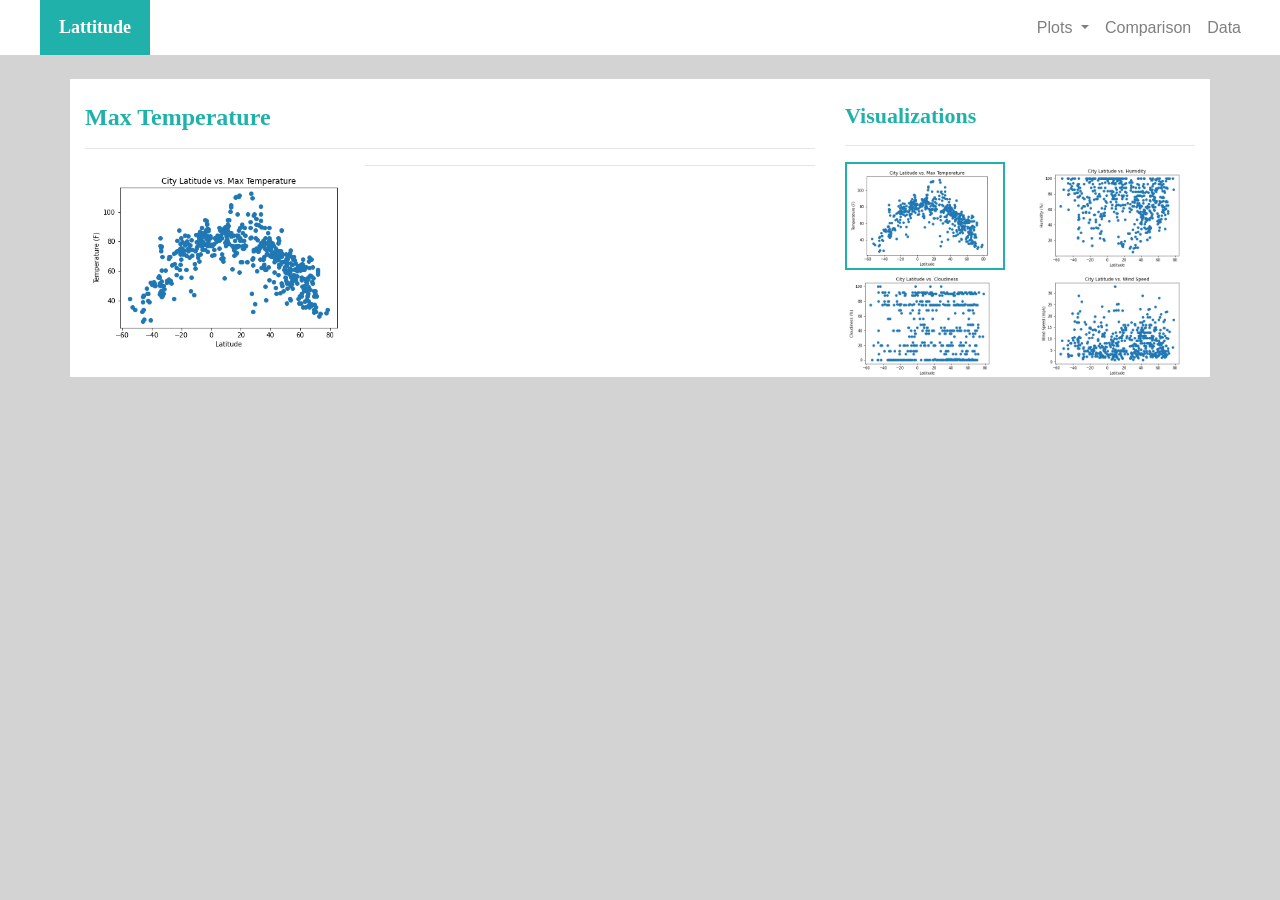
==== Visualizations/Visualization-1.html @ 7bda1a37 "code almost done" ====
<!DOCTYPE html>
<html lang="en">

<head>
  <meta charset="UTF-8">
  <meta http-equiv="X-UA-Compatible" content="IE=edge">
  <title> Visualization </title>
  <meta name="viewport" content="width=device-width, initial-scale=1">

   <!-- Bootstrap CSS -->
  <link rel="stylesheet" href="https://stackpath.bootstrapcdn.com/bootstrap/4.3.1/css/bootstrap.min.css"
    integrity="sha384-ggOyR0iXCbMQv3Xipma34MD+dH/1fQ784/j6cY/iJTQUOhcWr7x9JvoRxT2MZw1T" 
    crossorigin="anonymous">


    <!-- Bootstrap JS -->
  <script src="https://code.jquery.com/jquery-3.3.1.slim.min.js"
    integrity="sha384-q8i/X+965DzO0rT7abK41JStQIAqVgRVzpbzo5smXKp4YfRvH+8abtTE1Pi6jizo"
    crossorigin="anonymous"></script>
  <script src="https://cdnjs.cloudflare.com/ajax/libs/popper.js/1.14.7/umd/popper.min.js"
    integrity="sha384-UO2eT0CpHqdSJQ6hJty5KVphtPhzWj9WO1clHTMGa3JDZwrnQq4sF86dIHNDz0W1"
    crossorigin="anonymous"></script>
  <script src="https://stackpath.bootstrapcdn.com/bootstrap/4.3.1/js/bootstrap.min.js"
    integrity="sha384-JjSmVgyd0p3pXB1rRibZUAYoIIy6OrQ6VrjIEaFf/nJGzIxFDsf4x0xIM+B07jRM"
    crossorigin="anonymous"></script>

 <!--CSS Link-->
  <link rel="stylesheet" href="style.css">
</head>

<!-- content - Padding - Border - Margin -->

<body>
  <!-- start of header -->
  <div>
    <div class="row">
      <div class="col col-6 homebtn">
        <a href="index.html">Lattitude</a>
      </div>
      <div class="col col-6 menubuttons divtop">


        <nav class="navbar navbar-expand-md navbar-light">
          <button class="navbar-toggler" type="button" data-toggle="collapse" data-target="#navbarTogglerDemo03"
            aria-controls="navbarTogglerDemo03" aria-expanded="false" aria-label="Toggle navigation">
            <span class="navbar-toggler-icon"></span>
          </button>

          <div class="collapse navbar-collapse" id="navbarTogglerDemo03">
            <ul class="navbar-nav">
              <li class="nav-item dropdown">
                <a class="nav-link dropdown-toggle" href="#" id="navbarDropdownMenuLink" data-toggle="dropdown"
                  aria-haspopup="true" aria-expanded="false">
                                Plots
                </a>
                <div class="dropdown-menu" aria-labelledby="navbarDropdownMenuLink">
                  <a class="dropdown-item" href="visualization-1.html">Max Temperature</a>
                  <a class="dropdown-item" href="visualization-2.html">Humidity</a>
                  <a class="dropdown-item" href="visualization-3.html">Cloudiness</a>
                  <a class="dropdown-item" href="visualization-4.html">Wind Speed</a>
                </div>
              </li>
              <li class="nav-item">
                <a class="nav-link" href="comparison.html">Comparison</a>
              </li>
              <li class="nav-item">
                <a class="nav-link" href="data.html">Data</a>
              </li>
            </ul>
          </div>
        </nav>


      </div>
    </div>
  </div>
  <!-- start of main body -->
  <div class="container">
    <br>
    <div class="row">
      <!-- left side begins-->
      <div class="col col-12 col-md-8 divbdy">
        <br>
        <h1>Max Temperature</h1>
        <hr>
        <a href="visualization-1.html">
          <img class="img-fluid" src="../Images/plot_latitude_vs_temp.png" 
            class="img-thumbnail" alt="Latitude vs. Temperature" width="280" align="left"></a>

        <p>
        
        </p>
        <hr>
      </div>
      <!-- left side ends -->

      <!-- right side begins-->
      <div class="col col-12 col-md-4 divbdy">
        <br>
        <h2>Visualizations</h2>
        <hr>
        <div class='row'>
          <div class="col col-3 col-md-6">
            <a href="visualization-1.html"><img class="img-fluid" src="../Images/plot_latitude_vs_temp.png" class="img-thumbnail" alt="Latitude vs. Temperature" id="imgsel"></a>
          </div>
          <div class="col col-3 col-md-6">
            <a href="visualization-2.html"><img class="img-fluid" src="../Images/plot_latitude_vs_humidity.png" class="img-thumbnail" alt="Latitude vs. Humidity"></a>
          </div>
          <div class="col col-3 col-md-6">
            <a href="visualization-3.html"><img class="img-fluid" src="../Images/plot_latitude_vs_cloudiness.png" class="img-thumbnail" alt="Latitude vs. Cloudiness"></a>
          </div>
          <div class="col col-3 col-md-6">
            <a href="visualization-4.html"><img class="img-fluid" src="../Images/plot_latitude_vs_windspeed.png" class="img-thumbnail" alt="Latitude vs. Wind Speed"></a>
          </div>
        </div>
      </div>
      <!-- right side ends -->
    </div>
  </div>
  
</body>

</html>
---- Visualizations/style.css ----
img {
    max-width: 100%;
  }
  
  #imgsel{
    border: lightseagreen 2px solid;
  }
  
  h1, h2, h3{
    font-family: Georgia, 'Times New Roman', Times, serif;
    color: lightseagreen;
  }
  
  h1{
    font-size: 24px;
    font-weight: bold;
    text-align:left;
  }
  
  h2{
    font-size: 22px;
    font-weight: bold;
    text-align:left;
  }
  
  h3{
    font-size: 16px;
    font-weight: bold;
    text-align: center;
  }
  
  p{
    color: black;
    text-align:left;
  }
  
  .navbar{
      position: absolute;
      right: 30px;
  }
  
  .navbar a{
    background-color:white;
  }
  
  body {
    width: 100%;
    min-height:100%;
    background-color:lightgray;
  }
  
  .col {
    width: 100%;
    /* border: black 1px solid; */
    /* Font color */
    /* color:blue;  */
  } 
  
  .homebtn{
    background-color: white;
    z-index:2;
  }
  
  .homebtn a{
    width: 110px;
    background: lightseagreen;
    font-family: Georgia, 'Times New Roman', Times, serif;
    font-size: 18px;
    font-weight: bold;
    color: white;
    text-align: center;
    display: block;
    padding: 14px;
    margin: 0px 0px 0px 40px;
  }
  
  .divtop{
    background-color: white;
    z-index:2;
  }
  
  .divbdy{
    background-color: white;
    z-index:1;
  }
  
  .divtable{
    text-align:center;
    background-color: white;
    z-index:1;
  }
  
  .divbtm {
    width:100%;
    /* position:absolute; */
    bottom:0;
    background-color: gray;
    z-index:0;
    font-size: 12px;
    color: white;
    text-align: center;
    padding: 5px;
    margin: 0px;
  }
  
  .responsive {
    width: 100%;
    height: auto;
  }
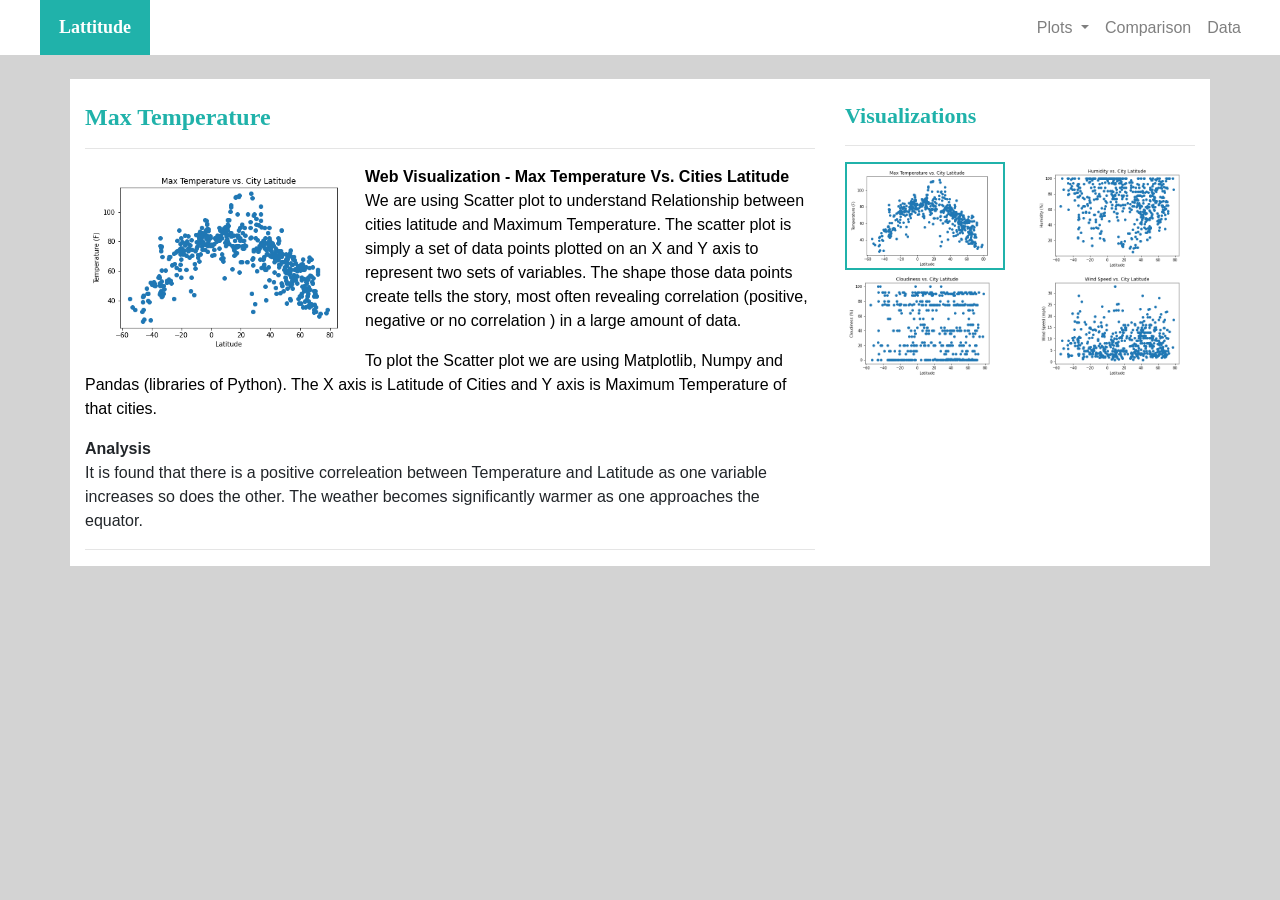
==== commit f6da51b5: "changes made" ====
--- a/Visualizations/Visualization-1.html
+++ b/Visualizations/Visualization-1.html
@@ -28,7 +28,6 @@
   <link rel="stylesheet" href="style.css">
 </head>
 
-<!-- content - Padding - Border - Margin -->
 
 <body>
   <!-- start of header -->
@@ -88,7 +87,24 @@
             class="img-thumbnail" alt="Latitude vs. Temperature" width="280" align="left"></a>
 
         <p>
-        
+          <strong> Web Visualization - Max Temperature Vs. Cities Latitude </strong>
+          <br>
+          We are using Scatter plot to understand Relationship between cities latitude and Maximum Temperature.
+          The scatter plot is simply a set of data points plotted on an X and Y axis to represent two sets of variables. 
+            The shape those data points create tells the story, most often 
+            revealing correlation (positive, negative or no correlation ) in a large amount of data.
+          <br>
+          <p>          
+          To plot the Scatter plot we are using Matplotlib, Numpy and Pandas (libraries of Python).
+          The X axis is Latitude of Cities and Y axis is Maximum Temperature of that cities. 
+          <br>
+        </p>
+          <Strong>Analysis  </Strong>
+          <br>
+          It is found that there is a positive correleation between Temperature and Latitude 
+          as one variable increases so does the other. The weather becomes significantly warmer as 
+          one approaches the equator. 
+          
         </p>
         <hr>
       </div>
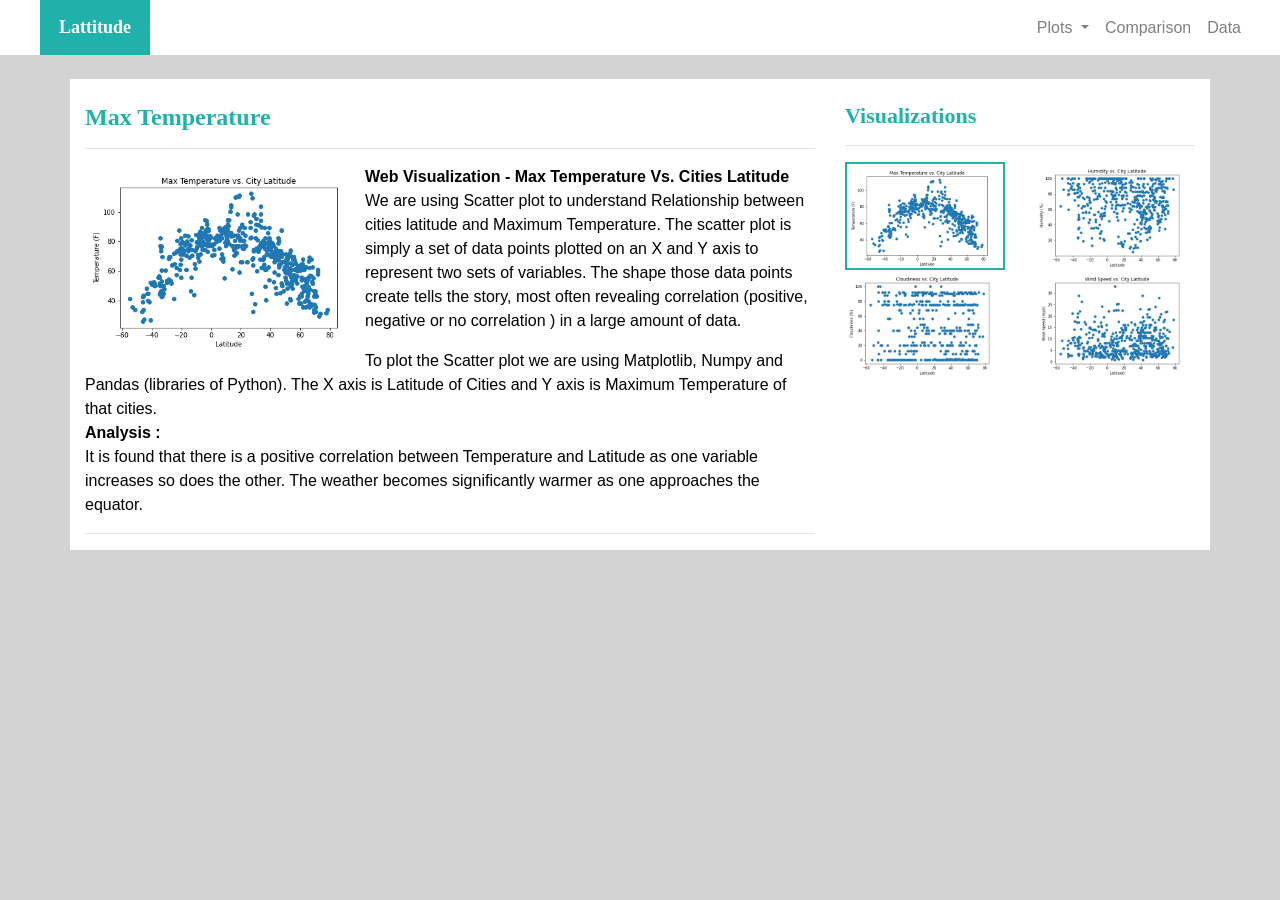
==== commit dd9342cf: "Final changes done" ====
--- a/Visualizations/Visualization-1.html
+++ b/Visualizations/Visualization-1.html
@@ -98,13 +98,13 @@
           To plot the Scatter plot we are using Matplotlib, Numpy and Pandas (libraries of Python).
           The X axis is Latitude of Cities and Y axis is Maximum Temperature of that cities. 
           <br>
-        </p>
-          <Strong>Analysis  </Strong>
+        
+          <Strong>Analysis : </Strong>
           <br>
-          It is found that there is a positive correleation between Temperature and Latitude 
+          It is found that there is a positive correlation between Temperature and Latitude 
           as one variable increases so does the other. The weather becomes significantly warmer as 
           one approaches the equator. 
-          
+        </p> 
         </p>
         <hr>
       </div>
